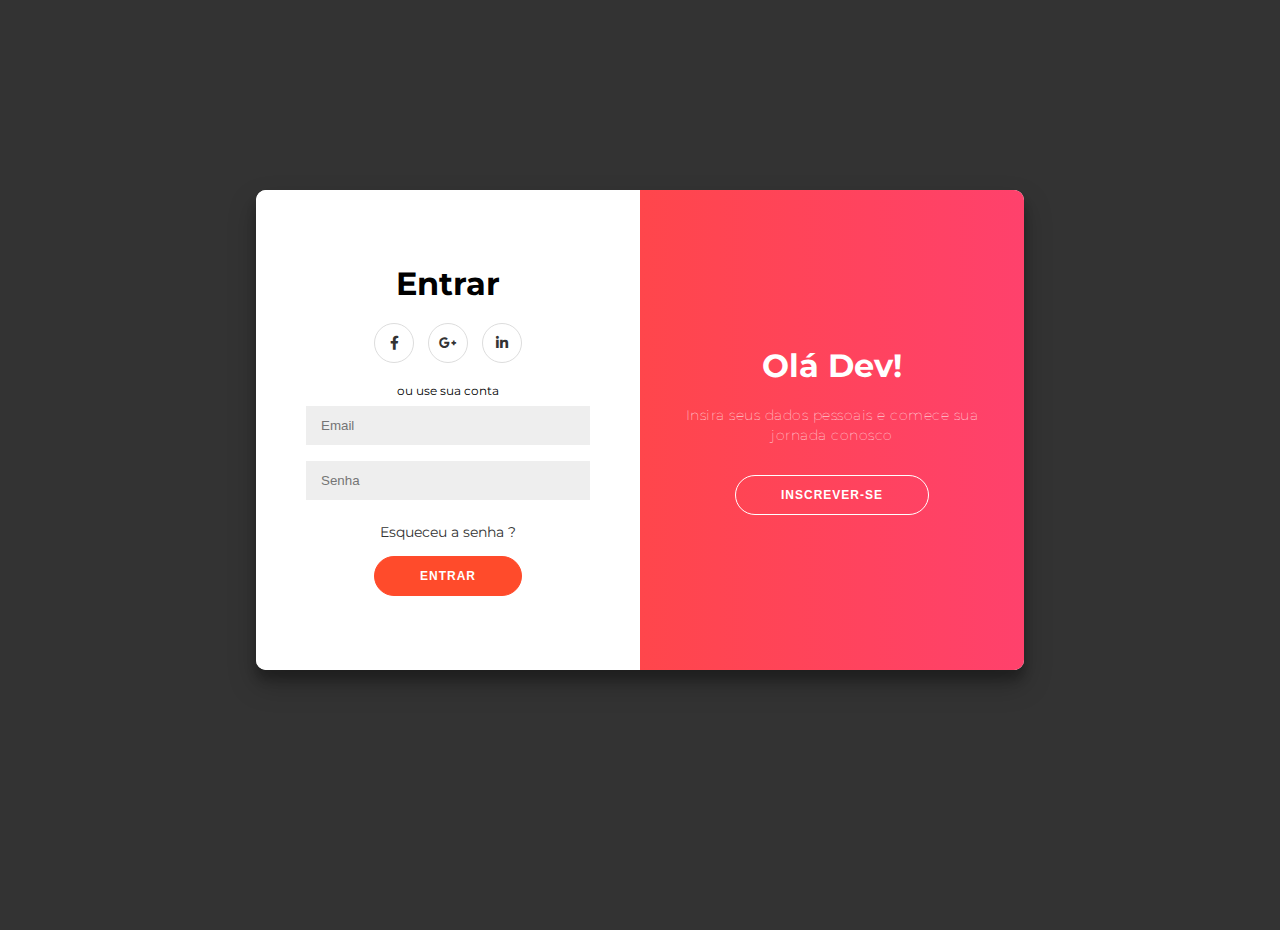
==== Login1/index.html @ 9a23753f "feat: new basics login screens #1" ====
<!DOCTYPE html>
<html lang="pt-br" >
<head>
  <meta charset="UTF-8">
  <title>Double Slider Sign in/up Form</title>
  <link rel='stylesheet' href='https://cdnjs.cloudflare.com/ajax/libs/font-awesome/5.14.0/css/all.min.css'><link rel="stylesheet" href="./style.css">

</head>
<body>
<!-- partial:index.partial.html -->
<div class="container" id="container">
    <div class="form-container sign-up-container">
        <form action="#">
            <h1>Crie uma Conta</h1>
            <div class="social-container">
                <a href="#" class="social"><i class="fab fa-facebook-f"></i></a>
                <a href="#" class="social"><i class="fab fa-google-plus-g"></i></a>
                <a href="#" class="social"><i class="fab fa-linkedin-in"></i></a>
            </div>
            <span>ou use seu e-mail para cadastro</span>
            <input type="text" placeholder="Nome" />
            <input type="email" placeholder="Email" />
            <input type="password" placeholder="Senha" />
            <button>Inscrever-se</button>
        </form>
    </div>
    <div class="form-container sign-in-container">
        <form action="#">
            <h1>Entrar</h1>
            <div class="social-container">
                <a href="#" class="social"><i class="fab fa-facebook-f"></i></a>
                <a href="#" class="social"><i class="fab fa-google-plus-g"></i></a>
                <a href="#" class="social"><i class="fab fa-linkedin-in"></i></a>
            </div>
            <span>ou use sua conta</span>
            <input type="email" placeholder="Email" />
            <input type="password" placeholder="Senha" />
            <a href="#">Esqueceu a senha ?</a>
            <button>Entrar </button>
        </form>
    </div>
    <div class="overlay-container">
        <div class="overlay">
            <div class="overlay-panel overlay-left">
                <h1>Bem vindo de volta!</h1>
                <p>Para se manter conectado conosco, faça login com suas informações pessoais</p>
                <button class="ghost" id="signIn">Entrar</button>
            </div>
            <div class="overlay-panel overlay-right">
                <h1>Olá Dev!</h1>
                <p>Insira seus dados pessoais e comece sua jornada conosco</p>
                <button class="ghost" id="signUp">Inscrever-se</button>
            </div>
        </div>
    </div>
</div>
<!-- partial -->
  <script  src="./script.js"></script>

</body>
</html>
---- Login1/style.css ----
@import url('https://fonts.googleapis.com/css?family=Montserrat:400,800');

* {
    box-sizing: border-box;
}

body {
    background: #333;
    display: flex;
    justify-content: center;
    align-items: center;
    flex-direction: column;
    font-family: 'Montserrat', sans-serif;
    height: 100vh;
    margin: -20px 0 50px;
}

h1 {
    font-weight: bold;
    margin: 0;
}

h2 {
    text-align: center;
}

p {
    font-size: 14px;
    font-weight: 100;
    line-height: 20px;
    letter-spacing: 0.5px;
    margin: 20px 0 30px;
}

span {
    font-size: 12px;
}

a {
    color: #333;
    font-size: 14px;
    text-decoration: none;
    margin: 15px 0;
}

button {
    border-radius: 20px;
    border: 1px solid #FF4B2B;
    background-color: #FF4B2B;
    color: #FFFFFF;
    font-size: 12px;
    font-weight: bold;
    padding: 12px 45px;
    letter-spacing: 1px;
    text-transform: uppercase;
    transition: transform 80ms ease-in;
}

button:active {
    transform: scale(0.95);
}

button:focus {
    outline: none;
}

button.ghost {
    background-color: transparent;
    border-color: #FFFFFF;
}

form {
    background-color: #FFFFFF;
    display: flex;
    align-items: center;
    justify-content: center;
    flex-direction: column;
    padding: 0 50px;
    height: 100%;
    text-align: center;
}

input {
    background-color: #eee;
    border: none;
    padding: 12px 15px;
    margin: 8px 0;
    width: 100%;
}

.container {
    background-color: #fff;
    border-radius: 10px;
      box-shadow: 0 14px 28px rgba(0,0,0,0.25), 
            0 10px 10px rgba(0,0,0,0.22);
    position: relative;
    overflow: hidden;
    width: 768px;
    max-width: 100%;
    min-height: 480px;
}

.form-container {
    position: absolute;
    top: 0;
    height: 100%;
    transition: all 0.6s ease-in-out;
}

.sign-in-container {
    left: 0;
    width: 50%;
    z-index: 2;
}

.container.right-panel-active .sign-in-container {
    transform: translateX(100%);
}

.sign-up-container {
    left: 0;
    width: 50%;
    opacity: 0;
    z-index: 1;
}

.container.right-panel-active .sign-up-container {
    transform: translateX(100%);
    opacity: 1;
    z-index: 5;
    animation: show 0.6s;
}

@keyframes show {
    0%, 49.99% {
        opacity: 0;
        z-index: 1;
    }
    
    50%, 100% {
        opacity: 1;
        z-index: 5;
    }
}

.overlay-container {
    position: absolute;
    top: 0;
    left: 50%;
    width: 50%;
    height: 100%;
    overflow: hidden;
    transition: transform 0.6s ease-in-out;
    z-index: 100;
}

.container.right-panel-active .overlay-container{
    transform: translateX(-100%);
}

.overlay {
    background: #FF416C;
    background: -webkit-linear-gradient(to right, #FF4B2B, #FF416C);
    background: linear-gradient(to right, #FF4B2B, #FF416C);
    background-repeat: no-repeat;
    background-size: cover;
    background-position: 0 0;
    color: #FFFFFF;
    position: relative;
    left: -100%;
    height: 100%;
    width: 200%;
      transform: translateX(0);
    transition: transform 0.6s ease-in-out;
}

.container.right-panel-active .overlay {
      transform: translateX(50%);
}

.overlay-panel {
    position: absolute;
    display: flex;
    align-items: center;
    justify-content: center;
    flex-direction: column;
    padding: 0 40px;
    text-align: center;
    top: 0;
    height: 100%;
    width: 50%;
    transform: translateX(0);
    transition: transform 0.6s ease-in-out;
}

.overlay-left {
    transform: translateX(-20%);
}

.container.right-panel-active .overlay-left {
    transform: translateX(0);
}

.overlay-right {
    right: 0;
    transform: translateX(0);
}

.container.right-panel-active .overlay-right {
    transform: translateX(20%);
}

.social-container {
    margin: 20px 0;
}

.social-container a {
    border: 1px solid #DDDDDD;
    border-radius: 50%;
    display: inline-flex;
    justify-content: center;
    align-items: center;
    margin: 0 5px;
    height: 40px;
    width: 40px;
}
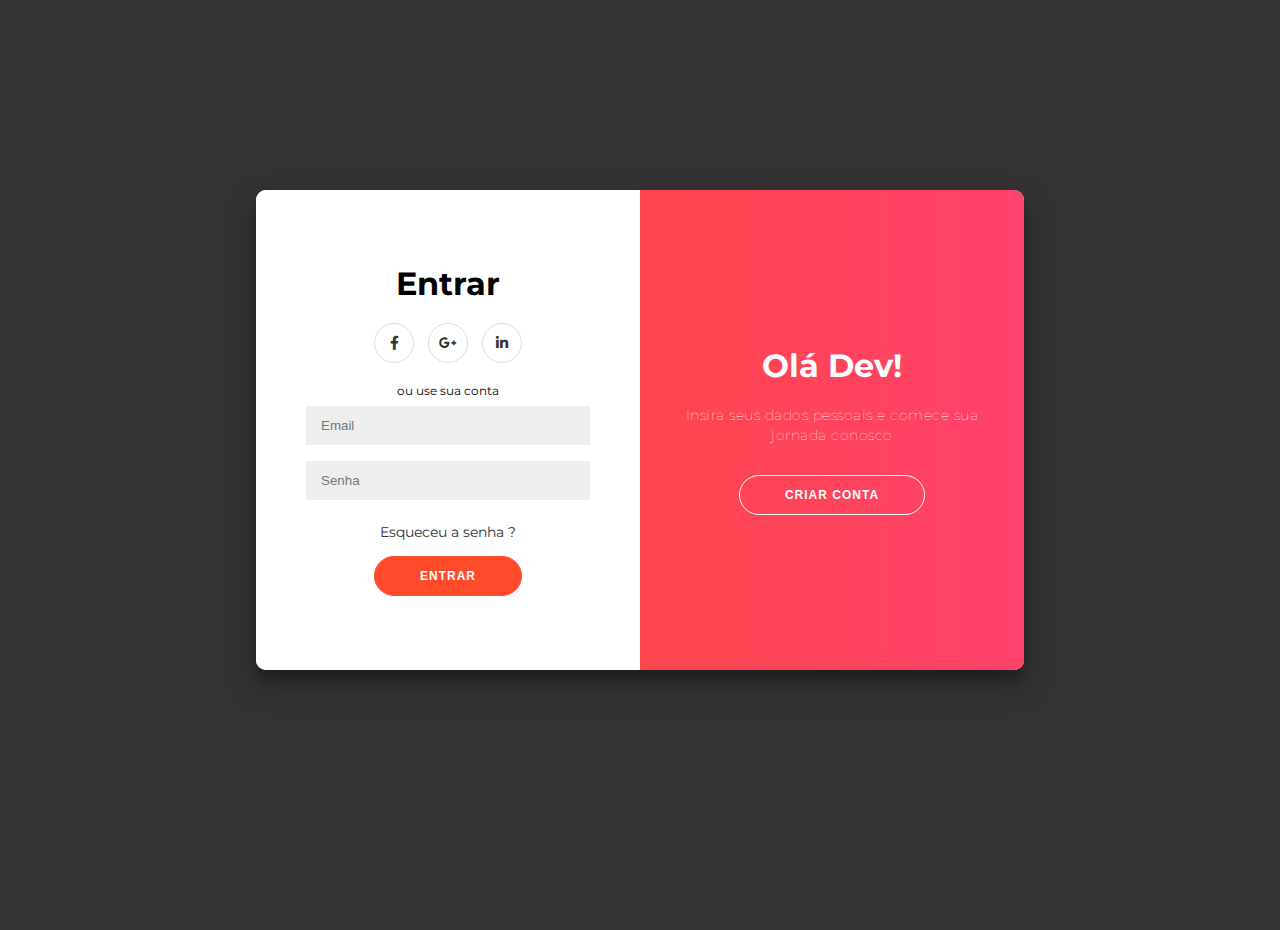
==== commit 0ad5dd6f: "fix: correction in texts" ====
--- a/Login1/index.html
+++ b/Login1/index.html
@@ -21,7 +21,7 @@
             <input type="text" placeholder="Nome" />
             <input type="email" placeholder="Email" />
             <input type="password" placeholder="Senha" />
-            <button>Inscrever-se</button>
+            <button>Criar Conta</button>
         </form>
     </div>
     <div class="form-container sign-in-container">
@@ -49,7 +49,7 @@
             <div class="overlay-panel overlay-right">
                 <h1>Olá Dev!</h1>
                 <p>Insira seus dados pessoais e comece sua jornada conosco</p>
-                <button class="ghost" id="signUp">Inscrever-se</button>
+                <button class="ghost" id="signUp">Criar Conta</button>
             </div>
         </div>
     </div>
